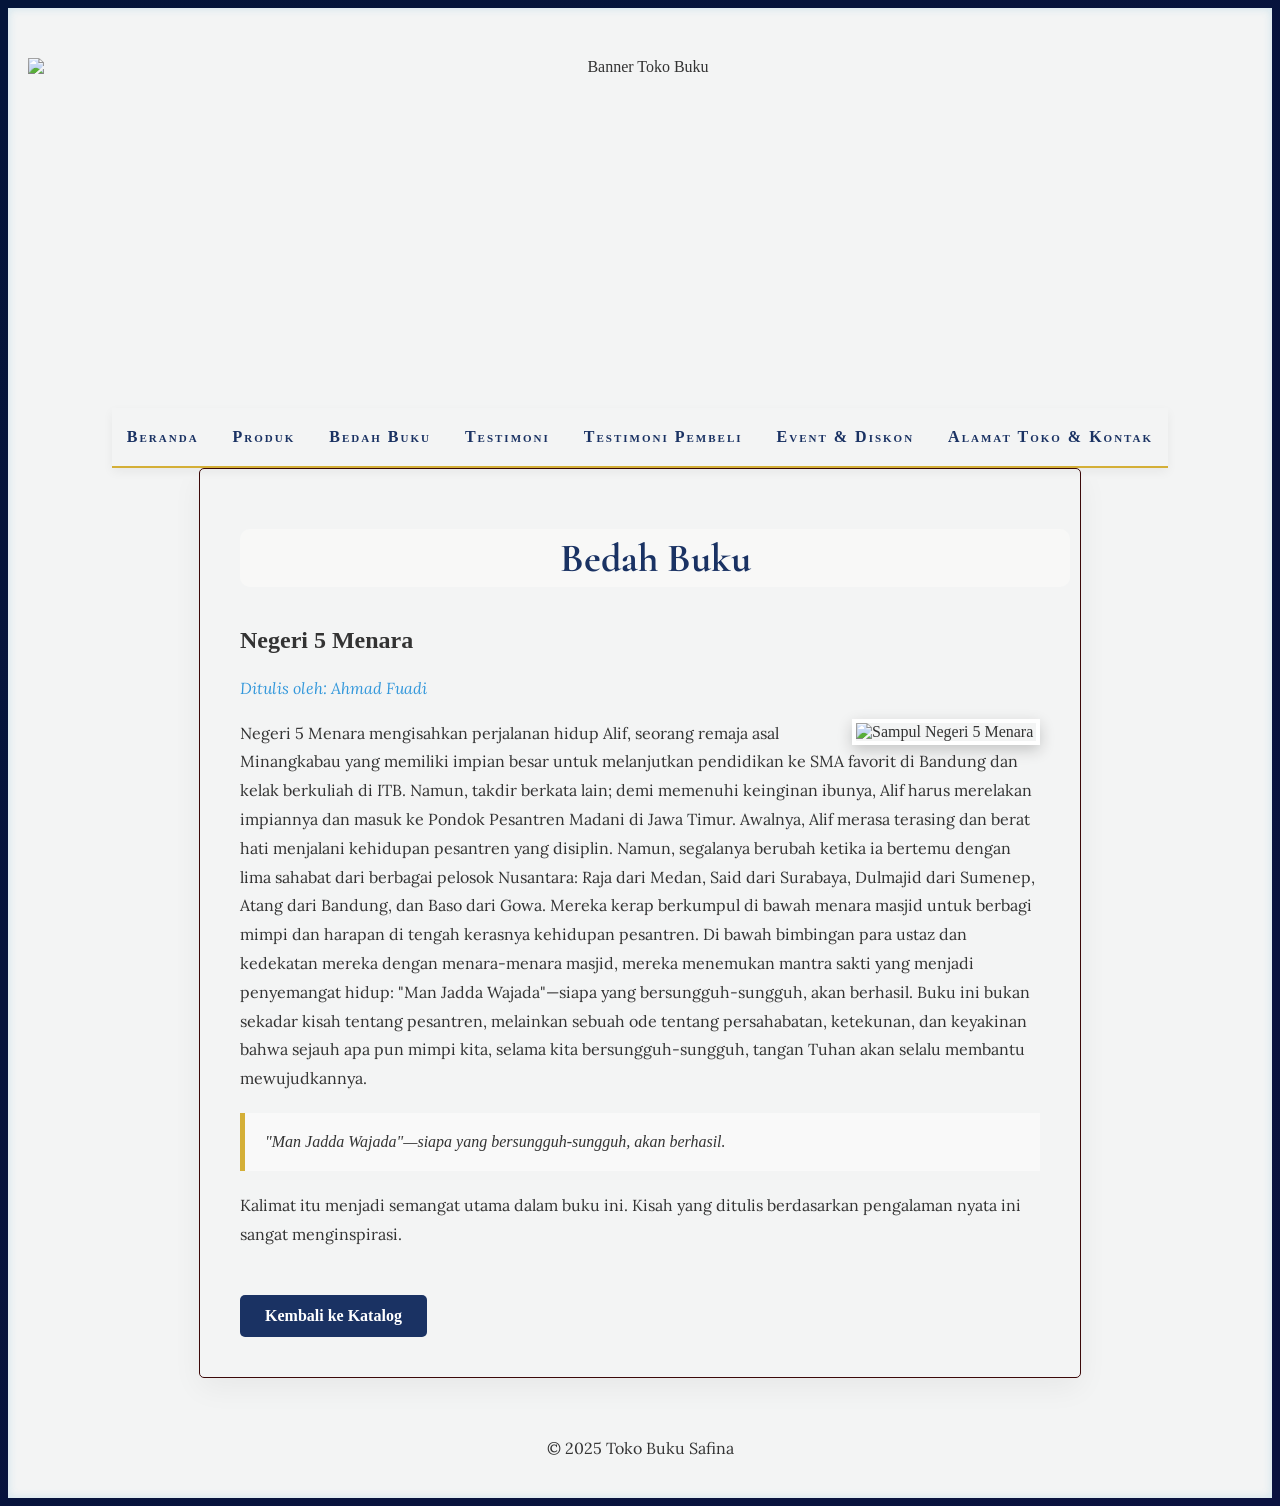
==== bedah-buku.html @ 3c5df350 "Add files via upload" ====
<!DOCTYPE html>
<html lang="id">
<head>
    <meta charset="UTF-8">
    <meta name="viewport" content="width=device-width, initial-scale=1.0">
    <title>Bedah Buku: Negeri 5 Menara</title>
    
    <link href="https://fonts.googleapis.com/css2?family=Cormorant+Garamond:wght@700&family=Lora:ital,wght@0,400;0,700;1,400&display=swap" rel="stylesheet">
    
    <link rel="stylesheet" href="style.css" />
</head>

<body>
       <header class="hero-header">
    <img src="images/gambar-header.jpeg" alt="Banner Toko Buku" class="hero-image">

    </header>
<img src="images/logo-safina.png" alt="Watermark" class="watermark-logo">
  
    <nav class="sticky-nav"> 
        <a href="index.html">Beranda</a>
        <a href="produk.html">Produk</a>
        <a href="bedah-buku.html">Bedah Buku</a>
        <a href="testimoni.html">Testimoni</a>
        <a href="tampil-testimoni.html">Testimoni Pembeli</a>
        <a href="event.html">Event & Diskon</a>
        <a href="kontak.html">Alamat Toko & Kontak</a>
    </nav>


    <main class="artikel">
        <h1>Bedah Buku</h1>
            <h2>Negeri 5 Menara</h2>
        <p class="penulis">Ditulis oleh: Ahmad Fuadi</p>

        <img src="images/negeri 5 menara.jpg" alt="Sampul Negeri 5 Menara" class="sampul"> 

        <p>
           Negeri 5 Menara mengisahkan perjalanan hidup Alif, seorang remaja asal Minangkabau yang memiliki impian besar untuk melanjutkan pendidikan ke SMA favorit di Bandung dan kelak berkuliah di ITB. Namun, takdir berkata lain; demi memenuhi keinginan ibunya, Alif harus merelakan impiannya dan masuk ke Pondok Pesantren Madani di Jawa Timur. Awalnya, Alif merasa terasing dan berat hati menjalani kehidupan pesantren yang disiplin. Namun, segalanya berubah ketika ia bertemu dengan lima sahabat dari berbagai pelosok Nusantara: Raja dari Medan, Said dari Surabaya, Dulmajid dari Sumenep, Atang dari Bandung, dan Baso dari Gowa. Mereka kerap berkumpul di bawah menara masjid untuk berbagi mimpi dan harapan di tengah kerasnya kehidupan pesantren. Di bawah bimbingan para ustaz dan kedekatan mereka dengan menara-menara masjid, mereka menemukan mantra sakti yang menjadi penyemangat hidup: "Man Jadda Wajada"—siapa yang bersungguh-sungguh, akan berhasil. Buku ini bukan sekadar kisah tentang pesantren, melainkan sebuah ode tentang persahabatan, ketekunan, dan keyakinan bahwa sejauh apa pun mimpi kita, selama kita bersungguh-sungguh, tangan Tuhan akan selalu membantu mewujudkannya. 
        </p>

        <blockquote>
            "Man Jadda Wajada"—siapa yang bersungguh-sungguh, akan berhasil.
        </blockquote>

        <p>
            Kalimat itu menjadi semangat utama dalam buku ini. Kisah yang ditulis berdasarkan pengalaman nyata ini sangat menginspirasi.
        </p>

        <a href="produk.html" class="btn-kembali">Kembali ke Katalog</a>
    </main>

    <footer>
        <p>&copy; 2025 Toko Buku Safina</p>
    </footer>
</body>
</html>
---- style.css ----
html {
    scroll-behavior: smooth;
}

body {
    
  
    background-image: url('images/parchment-texture.jpeg');
    background-size: cover;
    background-attachment: fixed;
    
display: flex;
    flex-direction: column;
    align-items: center;
    min-height: 100vh;
    margin: 0;
    padding: 20px;
    padding-top: 50px;
    background-color: #F3F4F4;
    color: #333;
    scroll-behavior: smooth;
    box-sizing: border-box;
    border: 8px solid #0b0527;
  border-image: linear-gradient(to bottom right, #04153a 0%, #0a123f 100%) 1;
    border-image-slice: 1;
    box-shadow: inset 0 0 10px rgba(55, 167, 212, 0.2);
}

header {
    text-align: center;
    padding: 20px 0;
}

.hero-header {
    width: 100%;
    margin: 0;
    padding: 0;
    overflow: hidden;
}

.hero-image {
    width: 100%;
    height: 350px;
    object-fit: cover;
    display: block;
}

.watermark-logo {
    position: fixed;
    top: 50%;
    left: 50%;
    transform: translate(-50%, -50%);
    width: 300px;
    opacity: 0.3;
    pointer-events: none;
    z-index: -1;
}

.sticky-nav {
    position: sticky;
    top: 0;
    z-index: 9999;
    background: #F3F4F4;
    padding: 20px 0;
    text-align: center;
    border-bottom: 2px solid #D4AF37;
    box-shadow: 0 4px 10px rgba(0, 0, 0, 0.05);
}

.sticky-nav a {
    text-decoration: none;
    color: #1A3263;
    font-variant: small-caps;
    font-weight: 600;
    letter-spacing: 2px;
    margin: 0 15px;
    transition: color 0.3s ease;
}

.sticky-nav a:hover,
nav a:hover {
    color: #FE7F2D;
    border-bottom: 2px solid #FE7F2D;
}

h1 {
    font-family: 'Cormorant Garamond', serif;
    font-size: 2.5rem;
    color: #1A3263;
    background: rgba(252, 252, 251, 0.466);
    display: inline-block;
    justify-content: center;
    text-align: center;
    padding: 5px 15px;
    border-radius: 10px;
    margin-bottom: 20px;
}

p {
    font-family: 'Lora', serif;
    text-align: center;
    line-height: 1.8;
    max-width: 800px;
}

.penulis {
    color: #3498db;
    font-style: italic;
}

.daftar-produk {
    display: grid;
    grid-template-columns: repeat(auto-fit, minmax(250px, 1fr));
    gap: 30px;
    padding: 40px 20px;
    width: 90%;
    max-width: 1100px;
}

.produk {
    background-color: #fff;
    border: 1px solid #e3dccb;
    padding: 20px;
    border-radius: 8px;
    text-align: center;
    box-shadow: 0 4px 10px rgba(0, 0, 0, 0.05);
    transition: transform 0.3s;
}

.produk:hover {
    transform: translateY(-10px);
}

.produk img {
    width: 140px;
    height: 200px;
    object-fit: cover;
    border-radius: 4px;
    margin-bottom: 15px;
}

.harga {
    font-weight: bold;
    color: #27ae60;
    font-size: 1.1rem;
}

.artikel {
    background-color: #ffffff;
    padding: 40px;
    margin-bottom: 40px;
    border-radius: 5px;
    box-shadow: 0 10px 30px rgba(0, 0, 0, 0.05);
    text-align: left;
}

.artikel h1 {
    text-align: center;
    width: 100%;
    margin: 20px 0;
}

.artikel p {
    text-align: left;
}

.artikel .sampul {
    float: right;
    width: 180px;
    margin-left: 20px;
    border: 4px solid white;
    box-shadow: 0 5px 15px rgba(0, 0, 0, 0.2);
}

.artikel blockquote {
    font-style: italic;
    padding: 20px;
    border-left: 5px solid #D4AF37;
    background-color: #f9f9f9;
    margin: 20px 0;
}

.berikantestimoni {
    font-family: 'Cormorant Garamond';
    font-size: 1.5rem;
    color: #1A3263;
    background: rgba(52, 152, 219, 0.3);
    display: inline-block;
    padding: 5px 15px;
    border-radius: 10px;
    margin-bottom: 20px;
    text-align: center;
}

.formulir {
    max-width: 600px;
    margin: auto;
    padding: 20px;
    background-color: #fafafa;
    border-radius: 10px;
    box-shadow: 0 0 10px rgba(0, 0, 0, 0.1);
}

form label {
    display: block;
    margin-top: 10px;
    font-weight: bold;
    font-family: lora;
}

form input,
form select,
form textarea {
    width: 100%;
    padding: 8px;
    margin-top: 5px;
    margin-bottom: 15px;
    border-radius: 5px;
    border: 1px solid #ccc;
    font-family: lora;
}

button[type="submit"] {
    background-color: #1A3263;
    color: white;
    padding: 12px 25px;
    border: none;
    border-radius: 5px;
    font-size: 16px;
    font-weight: bold;
    cursor: pointer;
    transition: background-color 0.3s ease;
    margin-top: 10px;
    font-family: lora;
}

button[type="submit"]:hover {
    background-color: #FE7F2D;
    box-shadow: 0 5px 15px rgba(254, 127, 45, 0.4);
}

#hapussemua {
    background-color: #e74c3c;
    color: white;
    padding: 10px 20px;
    border: none;
    border-radius: 5px;
    font-weight: bold;
    cursor: pointer;
    transition: background-color 0.3s ease;
    margin-top: 20px;
    font-family: lora;
}

#hapussemua:hover {
    background-color: #c0392b;
}

.btn-kembali {
    display: inline-block;
    margin-top: 30px;
    padding: 12px 25px;
    background-color: #1A3263;
    color: white;
    text-decoration: none;
    border-radius: 5px;
    font-weight: bold;
    transition: 0.3s;
}

.btn-kembali:hover {
    background-color: #FE7F2D;
    box-shadow: 0 5px 15px rgba(254, 127, 45, 0.4);
}

button:disabled {
    background-color: #bdc3c7 !important;
    cursor: not-allowed;
    opacity: 0.7;
}

body {
    animation: fadeInAnimation ease 0.5s;
    animation-iteration-count: 1;
    animation-fill-mode: forwards;
}

@keyframes fadeInAnimation {
    0% { opacity: 0; }
    100% { opacity: 1; }
}
.deskripsi-utama {
    font-family: 'Cormorant Garamond', serif;
    font-size: 1.5rem;
    color: #000610;
    background: rgba(240, 243, 245, 0.562);
    
    
    display: block;
    margin: 0 auto 20px auto;
    width: fit-content; 
    max-width: 90%; 
    
    padding: 10px 20px; 
    border-radius: 10px;
    text-align: center;
}



.artikel {
    background-color: rgba(255, 255, 255, 0.05); 
    border: 1px solid #3c0909;
    color: 
}

.produk h3 {
    font-family: 'Cormorant Garamond', serif;
    color: #D4AF37; 
}


.alamat-box {
    background: rgba(60, 9, 9, 0.2);
    border: 1px solid #D4AF37;
    padding: 20px;
    border-radius: 8px;
    font-family: 'Lora', serif;
    font-style: italic;
    
}

.formulir {
    background-color: rgba(255, 255, 255, 0.05);
    border: 1px solid #D4AF37;
    padding: 30px;
    border-radius: 10px;
}


form label {
    color: #060503;
    font-family: 'Cormorant Garamond';
}
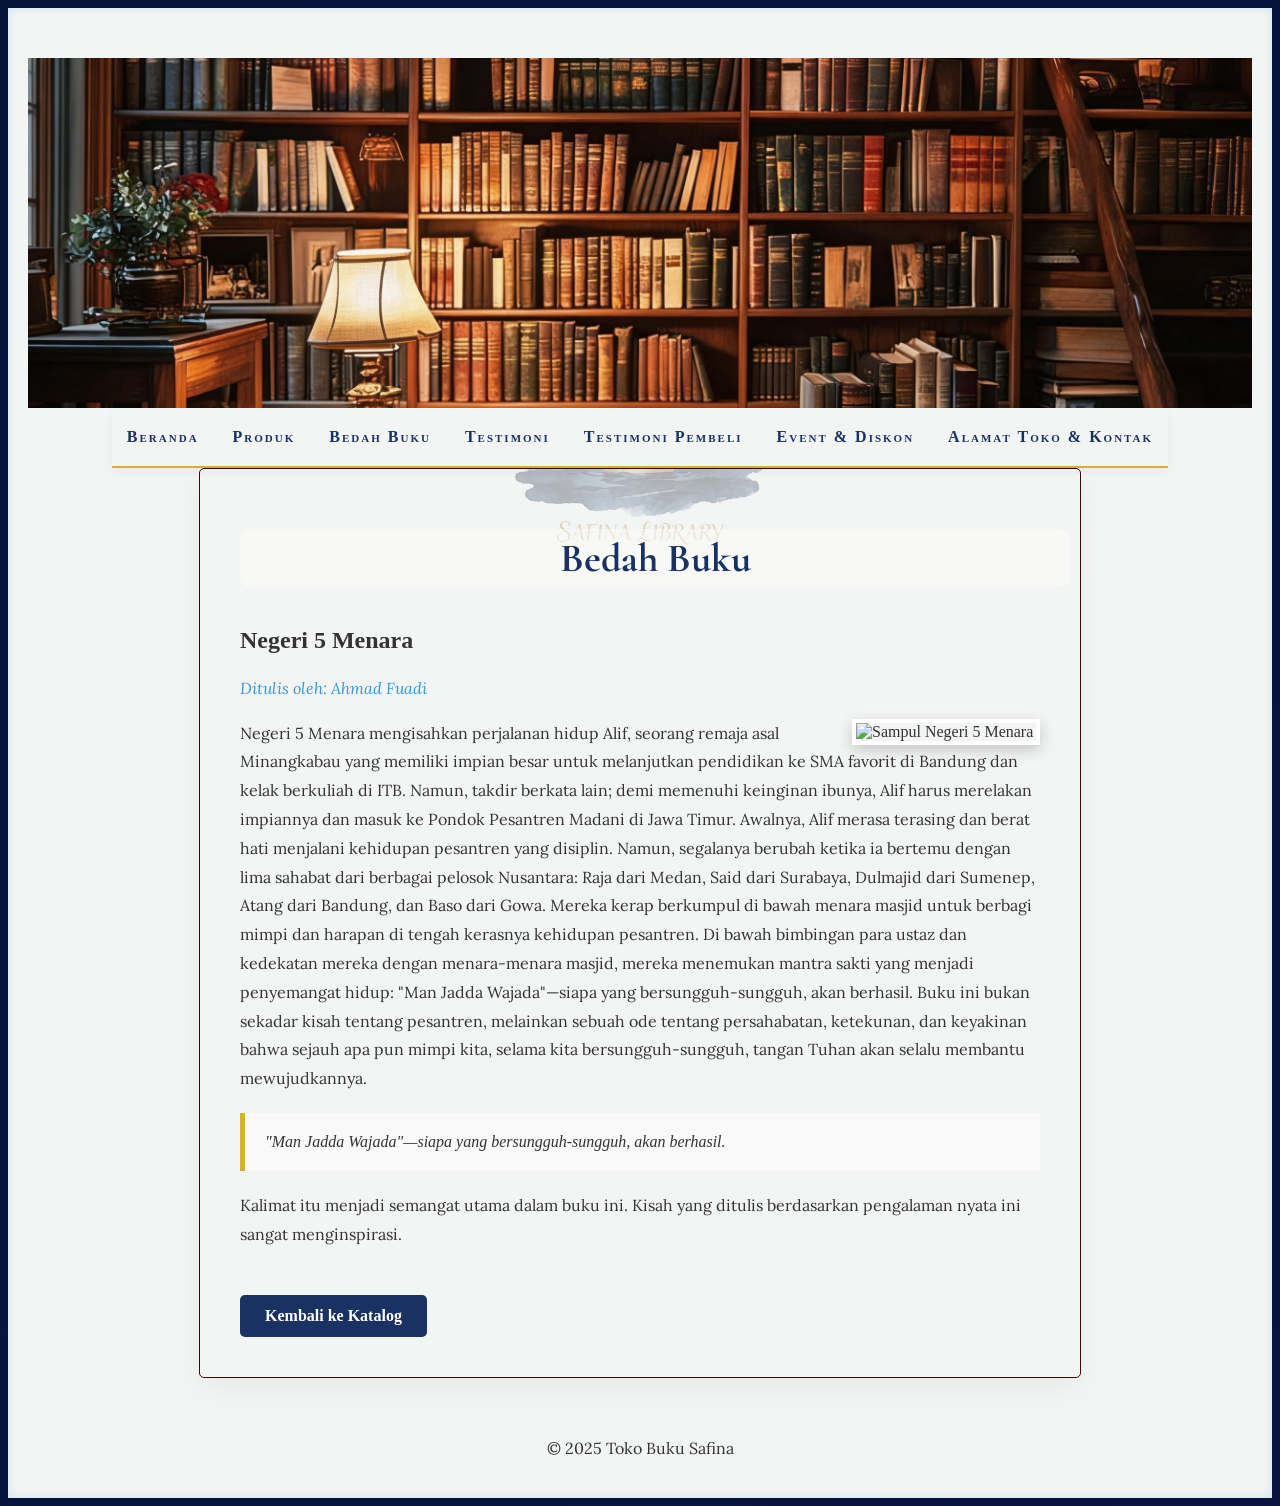
==== commit e892420c: "Update bedah-buku.html" ====
--- a/bedah-buku.html
+++ b/bedah-buku.html
@@ -12,10 +12,10 @@
 
 <body>
        <header class="hero-header">
-    <img src="images/gambar-header.jpeg" alt="Banner Toko Buku" class="hero-image">
+    <img src="gambar-header.jpeg" alt="Banner Toko Buku" class="hero-image">
 
     </header>
-<img src="images/logo-safina.png" alt="Watermark" class="watermark-logo">
+<img src="logo-safina.png" alt="Watermark" class="watermark-logo">
   
     <nav class="sticky-nav"> 
         <a href="index.html">Beranda</a>
@@ -54,4 +54,5 @@
         <p>&copy; 2025 Toko Buku Safina</p>
     </footer>
 </body>
-</html>+
+</html>
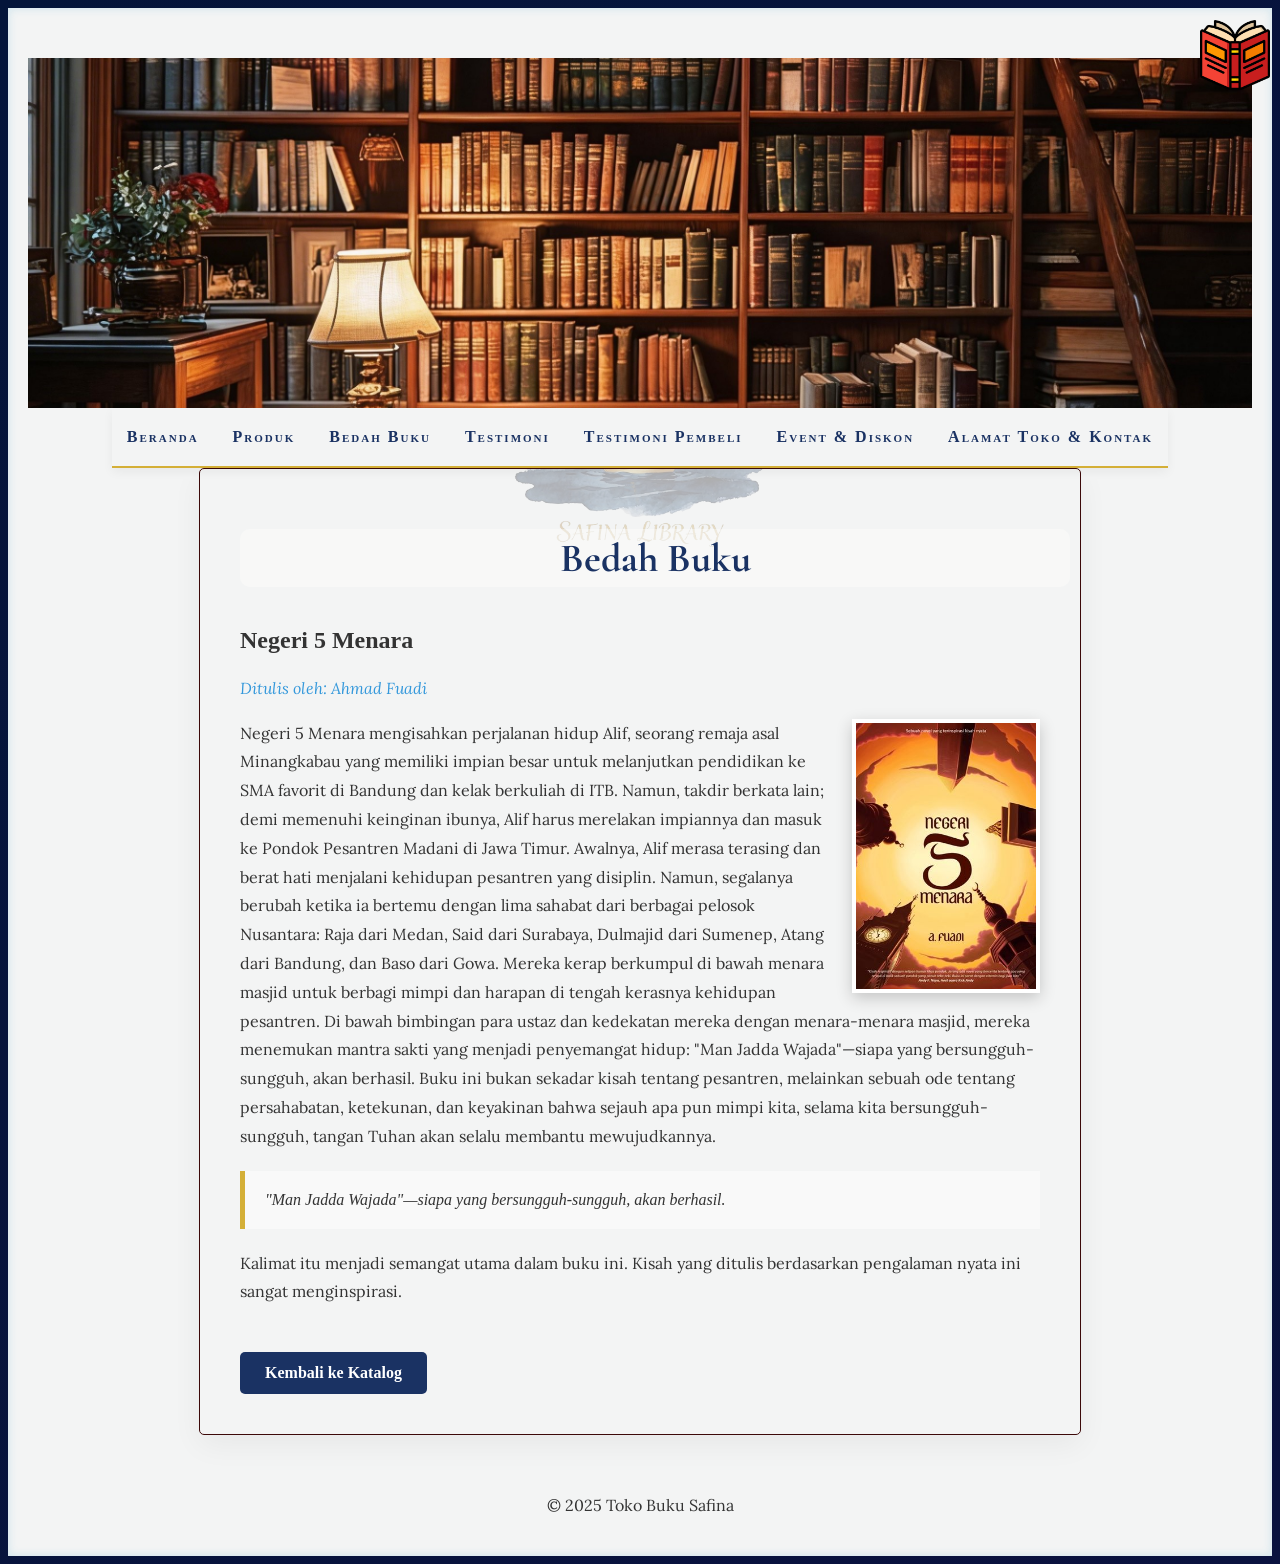
==== commit 19d80d14: "Update bedah-buku.html" ====
--- a/bedah-buku.html
+++ b/bedah-buku.html
@@ -13,6 +13,8 @@
 <body>
        <header class="hero-header">
     <img src="gambar-header.jpeg" alt="Banner Toko Buku" class="hero-image">
+           <img src="book.png" alt="Bedah buku" class="ikon-kecil">
+           
 
     </header>
 <img src="logo-safina.png" alt="Watermark" class="watermark-logo">
@@ -33,7 +35,7 @@
             <h2>Negeri 5 Menara</h2>
         <p class="penulis">Ditulis oleh: Ahmad Fuadi</p>
 
-        <img src="images/negeri 5 menara.jpg" alt="Sampul Negeri 5 Menara" class="sampul"> 
+        <img src="negeri 5 menara.jpg" alt="Sampul Negeri 5 Menara" class="sampul"> 
 
         <p>
            Negeri 5 Menara mengisahkan perjalanan hidup Alif, seorang remaja asal Minangkabau yang memiliki impian besar untuk melanjutkan pendidikan ke SMA favorit di Bandung dan kelak berkuliah di ITB. Namun, takdir berkata lain; demi memenuhi keinginan ibunya, Alif harus merelakan impiannya dan masuk ke Pondok Pesantren Madani di Jawa Timur. Awalnya, Alif merasa terasing dan berat hati menjalani kehidupan pesantren yang disiplin. Namun, segalanya berubah ketika ia bertemu dengan lima sahabat dari berbagai pelosok Nusantara: Raja dari Medan, Said dari Surabaya, Dulmajid dari Sumenep, Atang dari Bandung, dan Baso dari Gowa. Mereka kerap berkumpul di bawah menara masjid untuk berbagi mimpi dan harapan di tengah kerasnya kehidupan pesantren. Di bawah bimbingan para ustaz dan kedekatan mereka dengan menara-menara masjid, mereka menemukan mantra sakti yang menjadi penyemangat hidup: "Man Jadda Wajada"—siapa yang bersungguh-sungguh, akan berhasil. Buku ini bukan sekadar kisah tentang pesantren, melainkan sebuah ode tentang persahabatan, ketekunan, dan keyakinan bahwa sejauh apa pun mimpi kita, selama kita bersungguh-sungguh, tangan Tuhan akan selalu membantu mewujudkannya. 
@@ -56,3 +58,4 @@
 </body>
 
 </html>
+
--- a/style.css
+++ b/style.css
@@ -341,4 +341,21 @@
 form label {
     color: #060503;
     font-family: 'Cormorant Garamond';
-}+
+}
+
+.gambar-tengah {
+    width: 80%;       
+    max-width: 200px; 
+    height: auto;
+    display: block;
+    margin: 0 auto;
+}
+
+.ikon-kecil {
+    position: fixed;      
+    top: 20px;            
+    right: 10px;          
+    width: 70px;
+    z-index: 1500;        
+}
